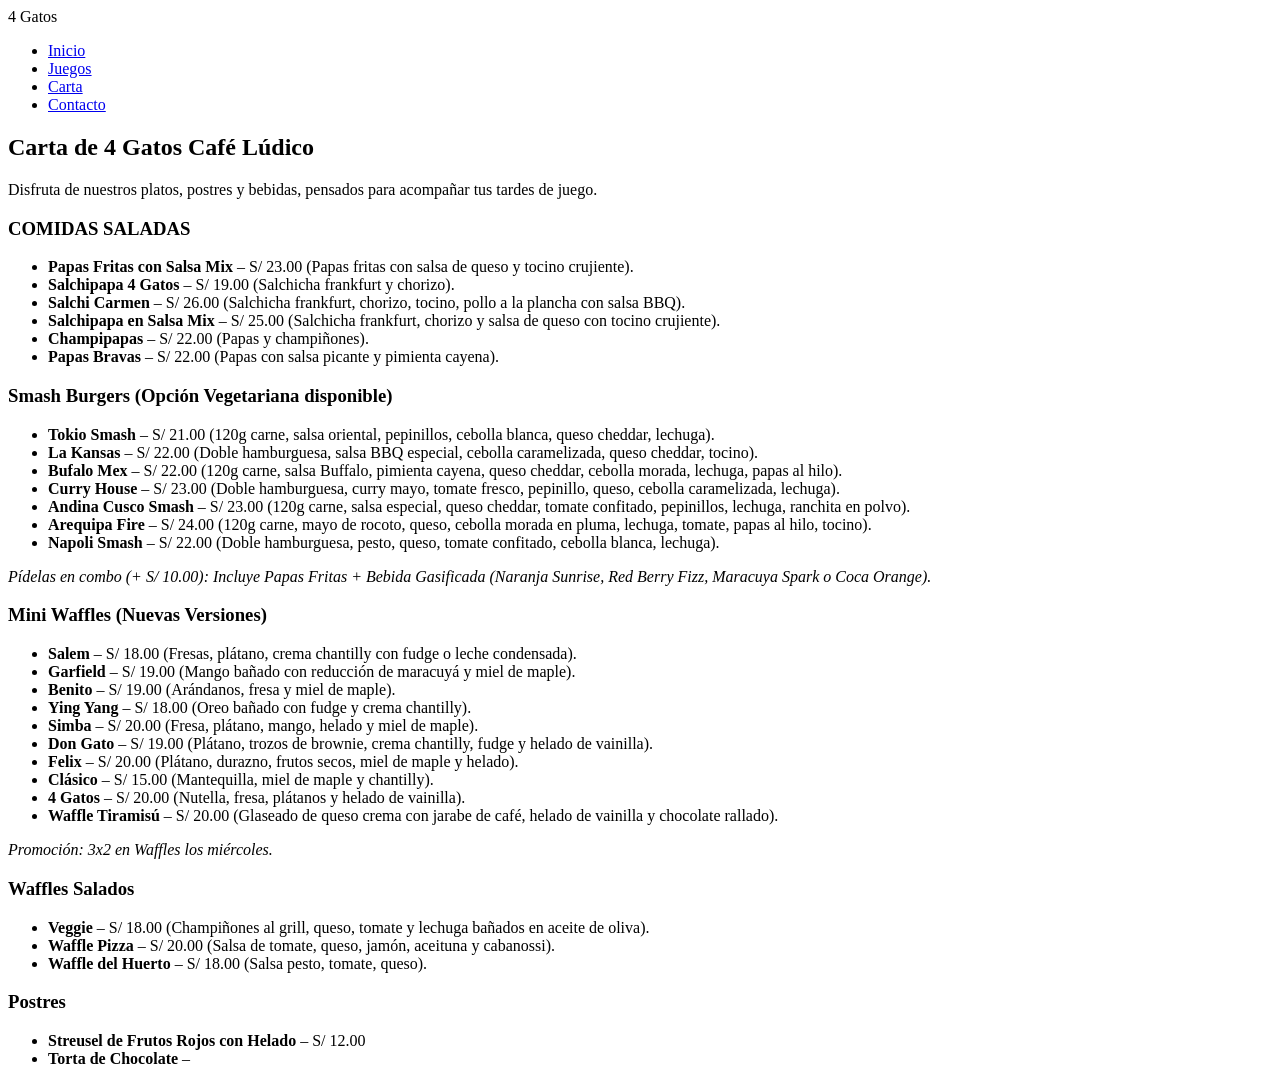
==== carta.html @ 0717402f "Create carta.html for 4 Gatos Café Lúdico menu Added a new HTML file for the menu of 4 Gatos Café Lú" ====
<!DOCTYPE html>
<html lang="es">
<head>
  <meta charset="UTF-8" />
  <meta name="viewport" content="width=device-width, initial-scale=1.0" />
  <title>Carta - 4 Gatos Café Lúdico</title>
  <link rel="stylesheet" href="css/styles.css" />
</head>
<body>
  <!-- Navbar -->
  <nav class="navbar">
    <div class="nav-logo">4 Gatos</div>
    <ul class="nav-links">
      <li><a href="index.html">Inicio</a></li>
      <li><a href="juegos.html">Juegos</a></li>
      <li class="active"><a href="carta.html">Carta</a></li>
      <li><a href="contacto.html">Contacto</a></li>
    </ul>
  </nav>

  <main class="main">
    <section class="section">
      <h2>Carta de 4 Gatos Café Lúdico</h2>
      <p>Disfruta de nuestros platos, postres y bebidas, pensados para acompañar tus tardes de juego.</p>

      <h3>COMIDAS SALADAS</h3>
      <ul>
        <li><strong>Papas Fritas con Salsa Mix</strong> – S/ 23.00 (Papas fritas con salsa de queso y tocino crujiente).</li>
        <li><strong>Salchipapa 4 Gatos</strong> – S/ 19.00 (Salchicha frankfurt y chorizo).</li>
        <li><strong>Salchi Carmen</strong> – S/ 26.00 (Salchicha frankfurt, chorizo, tocino, pollo a la plancha con salsa BBQ).</li>
        <li><strong>Salchipapa en Salsa Mix</strong> – S/ 25.00 (Salchicha frankfurt, chorizo y salsa de queso con tocino crujiente).</li>
        <li><strong>Champipapas</strong> – S/ 22.00 (Papas y champiñones).</li>
        <li><strong>Papas Bravas</strong> – S/ 22.00 (Papas con salsa picante y pimienta cayena).</li>
      </ul>

      <h3>Smash Burgers (Opción Vegetariana disponible)</h3>
      <ul>
        <li><strong>Tokio Smash</strong> – S/ 21.00 (120g carne, salsa oriental, pepinillos, cebolla blanca, queso cheddar, lechuga).</li>
        <li><strong>La Kansas</strong> – S/ 22.00 (Doble hamburguesa, salsa BBQ especial, cebolla caramelizada, queso cheddar, tocino).</li>
        <li><strong>Bufalo Mex</strong> – S/ 22.00 (120g carne, salsa Buffalo, pimienta cayena, queso cheddar, cebolla morada, lechuga, papas al hilo).</li>
        <li><strong>Curry House</strong> – S/ 23.00 (Doble hamburguesa, curry mayo, tomate fresco, pepinillo, queso, cebolla caramelizada, lechuga).</li>
        <li><strong>Andina Cusco Smash</strong> – S/ 23.00 (120g carne, salsa especial, queso cheddar, tomate confitado, pepinillos, lechuga, ranchita en polvo).</li>
        <li><strong>Arequipa Fire</strong> – S/ 24.00 (120g carne, mayo de rocoto, queso, cebolla morada en pluma, lechuga, tomate, papas al hilo, tocino).</li>
        <li><strong>Napoli Smash</strong> – S/ 22.00 (Doble hamburguesa, pesto, queso, tomate confitado, cebolla blanca, lechuga).</li>
      </ul>
      <p><em>Pídelas en combo (+ S/ 10.00): Incluye Papas Fritas + Bebida Gasificada (Naranja Sunrise, Red Berry Fizz, Maracuya Spark o Coca Orange).</em></p>

      <h3>Mini Waffles (Nuevas Versiones)</h3>
      <ul>
        <li><strong>Salem</strong> – S/ 18.00 (Fresas, plátano, crema chantilly con fudge o leche condensada).</li>
        <li><strong>Garfield</strong> – S/ 19.00 (Mango bañado con reducción de maracuyá y miel de maple).</li>
        <li><strong>Benito</strong> – S/ 19.00 (Arándanos, fresa y miel de maple).</li>
        <li><strong>Ying Yang</strong> – S/ 18.00 (Oreo bañado con fudge y crema chantilly).</li>
        <li><strong>Simba</strong> – S/ 20.00 (Fresa, plátano, mango, helado y miel de maple).</li>
        <li><strong>Don Gato</strong> – S/ 19.00 (Plátano, trozos de brownie, crema chantilly, fudge y helado de vainilla).</li>
        <li><strong>Felix</strong> – S/ 20.00 (Plátano, durazno, frutos secos, miel de maple y helado).</li>
        <li><strong>Clásico</strong> – S/ 15.00 (Mantequilla, miel de maple y chantilly).</li>
        <li><strong>4 Gatos</strong> – S/ 20.00 (Nutella, fresa, plátanos y helado de vainilla).</li>
        <li><strong>Waffle Tiramisú</strong> – S/ 20.00 (Glaseado de queso crema con jarabe de café, helado de vainilla y chocolate rallado).</li>
      </ul>
      <p><em>Promoción: 3x2 en Waffles los miércoles.</em></p>

      <h3>Waffles Salados</h3>
      <ul>
        <li><strong>Veggie</strong> – S/ 18.00 (Champiñones al grill, queso, tomate y lechuga bañados en aceite de oliva).</li>
        <li><strong>Waffle Pizza</strong> – S/ 20.00 (Salsa de tomate, queso, jamón, aceituna y cabanossi).</li>
        <li><strong>Waffle del Huerto</strong> – S/ 18.00 (Salsa pesto, tomate, queso).</li>
      </ul>

      <h3>Postres</h3>
      <ul>
        <li><strong>Streusel de Frutos Rojos con Helado</strong> – S/ 12.00</li>
        <li><strong>Torta de Chocolate</strong> –
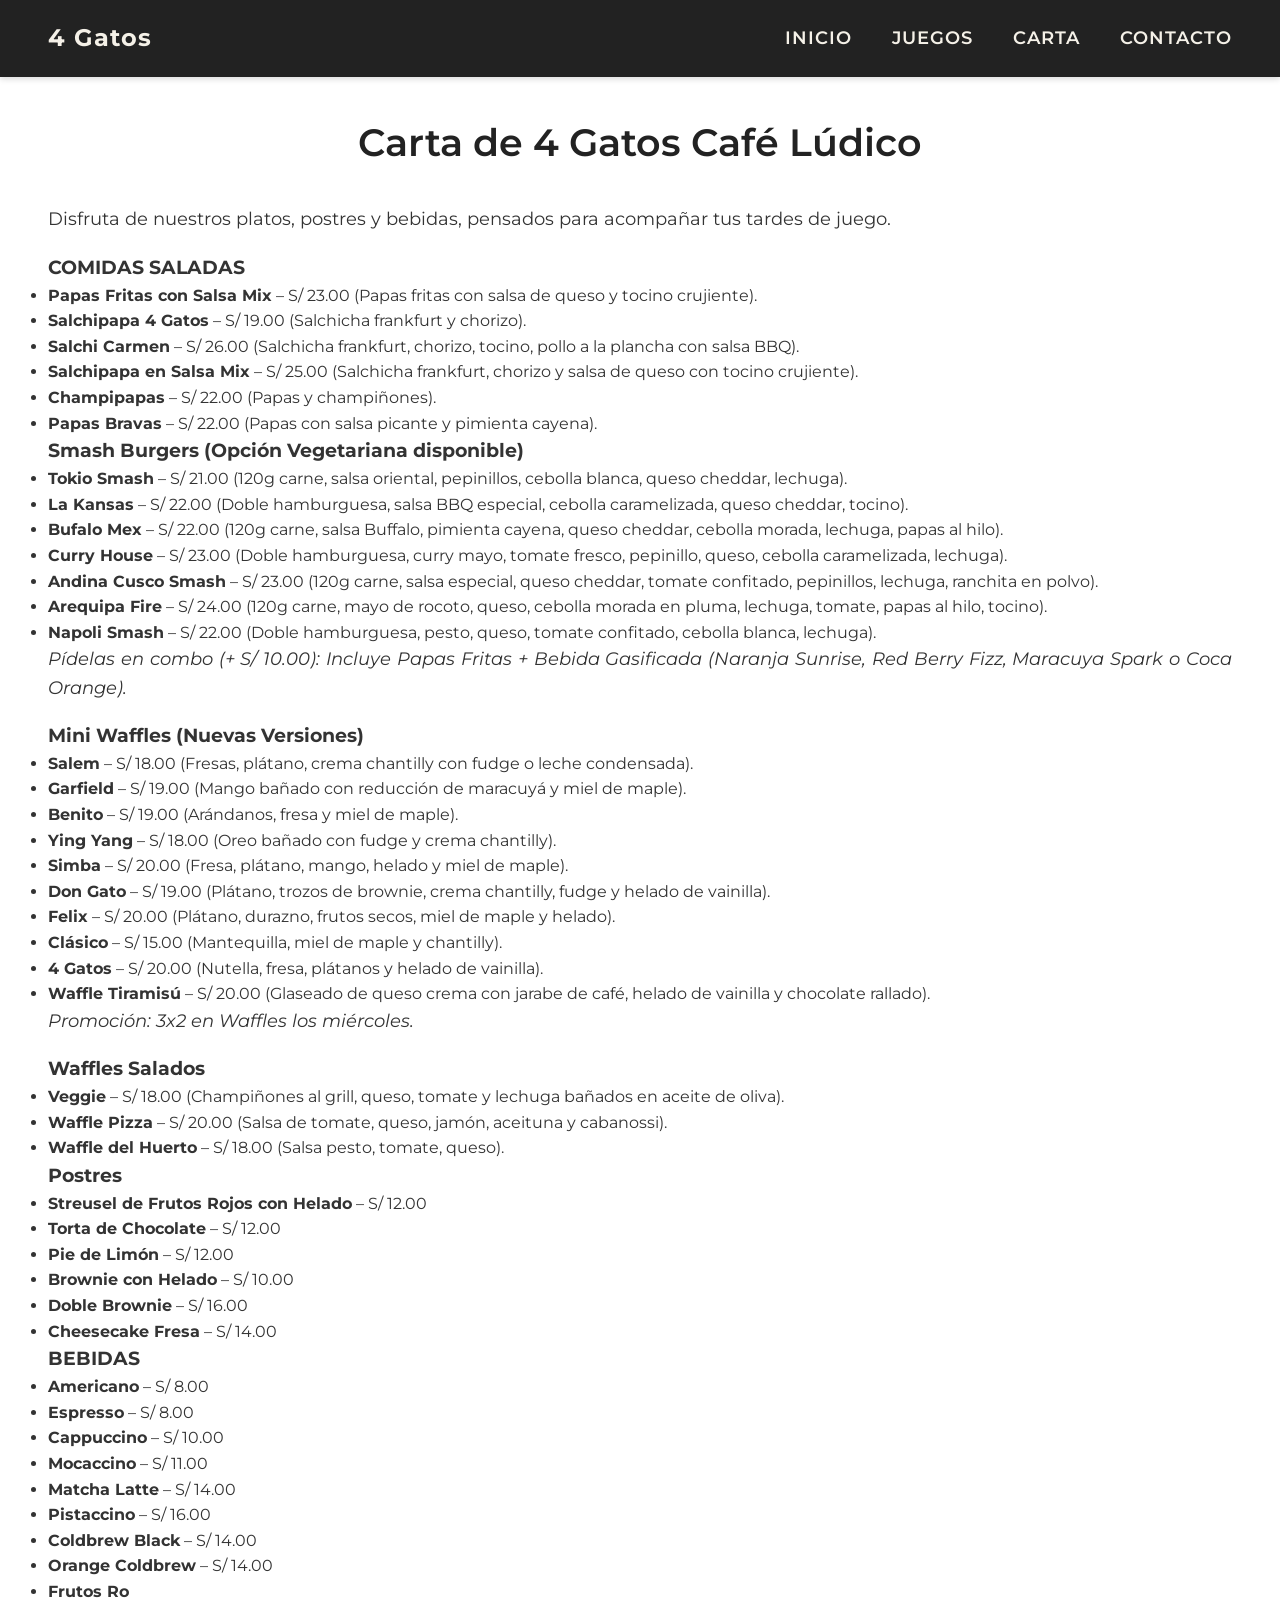
==== commit 423e7436: "Add Google Fonts and update menu items" ====
--- a/carta.html
+++ b/carta.html
@@ -5,6 +5,7 @@
   <meta name="viewport" content="width=device-width, initial-scale=1.0" />
   <title>Carta - 4 Gatos Café Lúdico</title>
   <link rel="stylesheet" href="css/styles.css" />
+  <link href="https://fonts.googleapis.com/css2?family=Montserrat:wght@400;600;700&display=swap" rel="stylesheet">
 </head>
 <body>
   <!-- Navbar -->
@@ -18,56 +19,73 @@
     </ul>
   </nav>
 
-  <main class="main">
-    <section class="section">
-      <h2>Carta de 4 Gatos Café Lúdico</h2>
-      <p>Disfruta de nuestros platos, postres y bebidas, pensados para acompañar tus tardes de juego.</p>
+  <section class="section">
+    <h2>Carta de 4 Gatos Café Lúdico</h2>
+    <p>Disfruta de nuestros platos, postres y bebidas, pensados para acompañar tus tardes de juego.</p>
 
-      <h3>COMIDAS SALADAS</h3>
-      <ul>
-        <li><strong>Papas Fritas con Salsa Mix</strong> – S/ 23.00 (Papas fritas con salsa de queso y tocino crujiente).</li>
-        <li><strong>Salchipapa 4 Gatos</strong> – S/ 19.00 (Salchicha frankfurt y chorizo).</li>
-        <li><strong>Salchi Carmen</strong> – S/ 26.00 (Salchicha frankfurt, chorizo, tocino, pollo a la plancha con salsa BBQ).</li>
-        <li><strong>Salchipapa en Salsa Mix</strong> – S/ 25.00 (Salchicha frankfurt, chorizo y salsa de queso con tocino crujiente).</li>
-        <li><strong>Champipapas</strong> – S/ 22.00 (Papas y champiñones).</li>
-        <li><strong>Papas Bravas</strong> – S/ 22.00 (Papas con salsa picante y pimienta cayena).</li>
-      </ul>
+    <h3>COMIDAS SALADAS</h3>
+    <ul>
+      <li><strong>Papas Fritas con Salsa Mix</strong> – S/ 23.00 (Papas fritas con salsa de queso y tocino crujiente).</li>
+      <li><strong>Salchipapa 4 Gatos</strong> – S/ 19.00 (Salchicha frankfurt y chorizo).</li>
+      <li><strong>Salchi Carmen</strong> – S/ 26.00 (Salchicha frankfurt, chorizo, tocino, pollo a la plancha con salsa BBQ).</li>
+      <li><strong>Salchipapa en Salsa Mix</strong> – S/ 25.00 (Salchicha frankfurt, chorizo y salsa de queso con tocino crujiente).</li>
+      <li><strong>Champipapas</strong> – S/ 22.00 (Papas y champiñones).</li>
+      <li><strong>Papas Bravas</strong> – S/ 22.00 (Papas con salsa picante y pimienta cayena).</li>
+    </ul>
 
-      <h3>Smash Burgers (Opción Vegetariana disponible)</h3>
-      <ul>
-        <li><strong>Tokio Smash</strong> – S/ 21.00 (120g carne, salsa oriental, pepinillos, cebolla blanca, queso cheddar, lechuga).</li>
-        <li><strong>La Kansas</strong> – S/ 22.00 (Doble hamburguesa, salsa BBQ especial, cebolla caramelizada, queso cheddar, tocino).</li>
-        <li><strong>Bufalo Mex</strong> – S/ 22.00 (120g carne, salsa Buffalo, pimienta cayena, queso cheddar, cebolla morada, lechuga, papas al hilo).</li>
-        <li><strong>Curry House</strong> – S/ 23.00 (Doble hamburguesa, curry mayo, tomate fresco, pepinillo, queso, cebolla caramelizada, lechuga).</li>
-        <li><strong>Andina Cusco Smash</strong> – S/ 23.00 (120g carne, salsa especial, queso cheddar, tomate confitado, pepinillos, lechuga, ranchita en polvo).</li>
-        <li><strong>Arequipa Fire</strong> – S/ 24.00 (120g carne, mayo de rocoto, queso, cebolla morada en pluma, lechuga, tomate, papas al hilo, tocino).</li>
-        <li><strong>Napoli Smash</strong> – S/ 22.00 (Doble hamburguesa, pesto, queso, tomate confitado, cebolla blanca, lechuga).</li>
-      </ul>
-      <p><em>Pídelas en combo (+ S/ 10.00): Incluye Papas Fritas + Bebida Gasificada (Naranja Sunrise, Red Berry Fizz, Maracuya Spark o Coca Orange).</em></p>
+    <h3>Smash Burgers (Opción Vegetariana disponible)</h3>
+    <ul>
+      <li><strong>Tokio Smash</strong> – S/ 21.00 (120g carne, salsa oriental, pepinillos, cebolla blanca, queso cheddar, lechuga).</li>
+      <li><strong>La Kansas</strong> – S/ 22.00 (Doble hamburguesa, salsa BBQ especial, cebolla caramelizada, queso cheddar, tocino).</li>
+      <li><strong>Bufalo Mex</strong> – S/ 22.00 (120g carne, salsa Buffalo, pimienta cayena, queso cheddar, cebolla morada, lechuga, papas al hilo).</li>
+      <li><strong>Curry House</strong> – S/ 23.00 (Doble hamburguesa, curry mayo, tomate fresco, pepinillo, queso, cebolla caramelizada, lechuga).</li>
+      <li><strong>Andina Cusco Smash</strong> – S/ 23.00 (120g carne, salsa especial, queso cheddar, tomate confitado, pepinillos, lechuga, ranchita en polvo).</li>
+      <li><strong>Arequipa Fire</strong> – S/ 24.00 (120g carne, mayo de rocoto, queso, cebolla morada en pluma, lechuga, tomate, papas al hilo, tocino).</li>
+      <li><strong>Napoli Smash</strong> – S/ 22.00 (Doble hamburguesa, pesto, queso, tomate confitado, cebolla blanca, lechuga).</li>
+    </ul>
+    <p><em>Pídelas en combo (+ S/ 10.00): Incluye Papas Fritas + Bebida Gasificada (Naranja Sunrise, Red Berry Fizz, Maracuya Spark o Coca Orange).</em></p>
 
-      <h3>Mini Waffles (Nuevas Versiones)</h3>
-      <ul>
-        <li><strong>Salem</strong> – S/ 18.00 (Fresas, plátano, crema chantilly con fudge o leche condensada).</li>
-        <li><strong>Garfield</strong> – S/ 19.00 (Mango bañado con reducción de maracuyá y miel de maple).</li>
-        <li><strong>Benito</strong> – S/ 19.00 (Arándanos, fresa y miel de maple).</li>
-        <li><strong>Ying Yang</strong> – S/ 18.00 (Oreo bañado con fudge y crema chantilly).</li>
-        <li><strong>Simba</strong> – S/ 20.00 (Fresa, plátano, mango, helado y miel de maple).</li>
-        <li><strong>Don Gato</strong> – S/ 19.00 (Plátano, trozos de brownie, crema chantilly, fudge y helado de vainilla).</li>
-        <li><strong>Felix</strong> – S/ 20.00 (Plátano, durazno, frutos secos, miel de maple y helado).</li>
-        <li><strong>Clásico</strong> – S/ 15.00 (Mantequilla, miel de maple y chantilly).</li>
-        <li><strong>4 Gatos</strong> – S/ 20.00 (Nutella, fresa, plátanos y helado de vainilla).</li>
-        <li><strong>Waffle Tiramisú</strong> – S/ 20.00 (Glaseado de queso crema con jarabe de café, helado de vainilla y chocolate rallado).</li>
-      </ul>
-      <p><em>Promoción: 3x2 en Waffles los miércoles.</em></p>
+    <h3>Mini Waffles (Nuevas Versiones)</h3>
+    <ul>
+      <li><strong>Salem</strong> – S/ 18.00 (Fresas, plátano, crema chantilly con fudge o leche condensada).</li>
+      <li><strong>Garfield</strong> – S/ 19.00 (Mango bañado con reducción de maracuyá y miel de maple).</li>
+      <li><strong>Benito</strong> – S/ 19.00 (Arándanos, fresa y miel de maple).</li>
+      <li><strong>Ying Yang</strong> – S/ 18.00 (Oreo bañado con fudge y crema chantilly).</li>
+      <li><strong>Simba</strong> – S/ 20.00 (Fresa, plátano, mango, helado y miel de maple).</li>
+      <li><strong>Don Gato</strong> – S/ 19.00 (Plátano, trozos de brownie, crema chantilly, fudge y helado de vainilla).</li>
+      <li><strong>Felix</strong> – S/ 20.00 (Plátano, durazno, frutos secos, miel de maple y helado).</li>
+      <li><strong>Clásico</strong> – S/ 15.00 (Mantequilla, miel de maple y chantilly).</li>
+      <li><strong>4 Gatos</strong> – S/ 20.00 (Nutella, fresa, plátanos y helado de vainilla).</li>
+      <li><strong>Waffle Tiramisú</strong> – S/ 20.00 (Glaseado de queso crema con jarabe de café, helado de vainilla y chocolate rallado).</li>
+    </ul>
+    <p><em>Promoción: 3x2 en Waffles los miércoles.</em></p>
 
-      <h3>Waffles Salados</h3>
-      <ul>
-        <li><strong>Veggie</strong> – S/ 18.00 (Champiñones al grill, queso, tomate y lechuga bañados en aceite de oliva).</li>
-        <li><strong>Waffle Pizza</strong> – S/ 20.00 (Salsa de tomate, queso, jamón, aceituna y cabanossi).</li>
-        <li><strong>Waffle del Huerto</strong> – S/ 18.00 (Salsa pesto, tomate, queso).</li>
-      </ul>
+    <h3>Waffles Salados</h3>
+    <ul>
+      <li><strong>Veggie</strong> – S/ 18.00 (Champiñones al grill, queso, tomate y lechuga bañados en aceite de oliva).</li>
+      <li><strong>Waffle Pizza</strong> – S/ 20.00 (Salsa de tomate, queso, jamón, aceituna y cabanossi).</li>
+      <li><strong>Waffle del Huerto</strong> – S/ 18.00 (Salsa pesto, tomate, queso).</li>
+    </ul>
 
-      <h3>Postres</h3>
-      <ul>
-        <li><strong>Streusel de Frutos Rojos con Helado</strong> – S/ 12.00</li>
-        <li><strong>Torta de Chocolate</strong> –
+    <h3>Postres</h3>
+    <ul>
+      <li><strong>Streusel de Frutos Rojos con Helado</strong> – S/ 12.00</li>
+      <li><strong>Torta de Chocolate</strong> – S/ 12.00</li>
+      <li><strong>Pie de Limón</strong> – S/ 12.00</li>
+      <li><strong>Brownie con Helado</strong> – S/ 10.00</li>
+      <li><strong>Doble Brownie</strong> – S/ 16.00</li>
+      <li><strong>Cheesecake Fresa</strong> – S/ 14.00</li>
+    </ul>
+
+    <h3>BEBIDAS</h3>
+    <ul>
+      <li><strong>Americano</strong> – S/ 8.00</li>
+      <li><strong>Espresso</strong> – S/ 8.00</li>
+      <li><strong>Cappuccino</strong> – S/ 10.00</li>
+      <li><strong>Mocaccino</strong> – S/ 11.00</li>
+      <li><strong>Matcha Latte</strong> – S/ 14.00</li>
+      <li><strong>Pistaccino</strong> – S/ 16.00</li>
+      <li><strong>Coldbrew Black</strong> – S/ 14.00</li>
+      <li><strong>Orange Coldbrew</strong> – S/ 14.00</li>
+      <li><strong>Frutos Ro
+        
--- a/css/styles.css
+++ b/css/styles.css
@@ -0,0 +1,220 @@
+/* Reset básico */
+* {
+  margin: 0;
+  padding: 0;
+  box-sizing: border-box;
+}
+
+body {
+  background-color: #f5f1e8; /* beige elegante tipo Zara */
+  color: #333;
+  font-family: "Montserrat", -apple-system, BlinkMacSystemFont, "Segoe UI", sans-serif;
+  line-height: 1.6;
+}
+
+/* Navbar horizontal elegante */
+.navbar {
+  background-color: #222;
+  color: #fff;
+  padding: 1.2rem 3rem;
+  display: flex;
+  justify-content: space-between;
+  align-items: center;
+  position: fixed;
+  top: 0;
+  width: 100%;
+  z-index: 100;
+  box-shadow: 0 2px 6px rgba(0, 0, 0, 0.15);
+}
+
+.nav-logo {
+  font-size: 1.5rem;
+  font-weight: 700;
+  color: #f5f1e8;
+  letter-spacing: 1px;
+}
+
+.nav-links {
+  list-style: none;
+  display: flex;
+  gap: 2.5rem;
+}
+
+.nav-links a {
+  color: #f5f1e8;
+  text-decoration: none;
+  font-weight: 600;
+  text-transform: uppercase;
+  font-size: 1.1rem;
+  letter-spacing: 1px;
+  transition: all 0.3s ease;
+}
+
+.nav-links a:hover {
+  color: #fff;
+  text-shadow: 0 0 4px rgba(255, 255, 255, 0.4);
+}
+
+/* Hero Section */
+.hero {
+  background: linear-gradient(rgba(0, 0, 0, 0.7), rgba(0, 0, 0, 0.7)), url('https://images.unsplash.com/photo-1514933651103-005eec06c04b?q=80&fm=jpg&w=1200') center / cover no-repeat;
+  height: 100vh;
+  display: flex;
+  align-items: center;
+  justify-content: center;
+  color: white;
+  text-align: center;
+  padding: 2rem;
+}
+
+.hero-content h1 {
+  font-size: 3.4rem;
+  font-weight: 700;
+  margin-bottom: 0.6rem;
+  letter-spacing: 1px;
+}
+
+.hero-content p {
+  font-size: 1.3rem;
+  margin-bottom: 1.8rem;
+  max-width: 750px;
+  text-shadow: 0 1px 3px rgba(0, 0, 0, 0.4);
+}
+
+/* Botones hero */
+.hero-buttons {
+  display: flex;
+  gap: 1.2rem;
+  flex-wrap: wrap;
+  justify-content: center;
+}
+
+.btn {
+  display: inline-block;
+  padding: 1rem 2.2rem;
+  border-radius: 8px;
+  text-decoration: none;
+  text-align: center;
+  font-weight: 600;
+  cursor: pointer;
+  text-transform: uppercase;
+  letter-spacing: 1px;
+  font-size: 1rem;
+  transition: all 0.3s ease;
+}
+
+.btn-primary {
+  background-color: #8d6e63;
+  color: #f5f1e8;
+}
+
+.btn-primary:hover {
+  background-color: #6d4c41;
+  transform: translateY(-3px);
+  box-shadow: 0 8px 18px rgba(0, 0, 0, 0.25);
+}
+
+.btn-secondary {
+  background-color: transparent;
+  color: #f5f1e8;
+  border: 2px solid #f5f1e8;
+}
+
+.btn-secondary:hover {
+  background-color: #f5f1e8;
+  color: #333;
+  transform: translateY(-3px);
+}
+
+/* About Section */
+.section {
+  padding: 7rem 3rem;
+  background-color: #fff;
+}
+
+.section-inner {
+  max-width: 950px;
+  margin: 0 auto;
+}
+
+.section h2 {
+  font-size: 2.4rem;
+  margin-bottom: 2rem;
+  color: #222;
+  text-align: center;
+  font-weight: 600;
+}
+
+.section p {
+  font-size: 1.1rem;
+  margin-bottom: 1.2rem;
+  text-align: justify;
+}
+
+/* Footer */
+.footer {
+  background-color: #111;
+  color: #f5f1e8;
+  text-align: center;
+  padding: 1.8rem 1.5rem;
+  margin-top: 2.5rem;
+}
+
+.footer p {
+  margin-bottom: 0.4rem;
+  font-size: 0.95rem;
+}
+
+.footer a {
+  color: #f5f1e8;
+  text-decoration: none;
+  transition: all 0.3s ease;
+}
+
+.footer a:hover {
+  color: #fff;
+  text-shadow: 0 0 4px rgba(255, 255, 255, 0.5);
+}
+
+/* Responsive para móvil */
+@media (max-width: 768px) {
+  .navbar {
+    padding: 1rem 1.5rem;
+    flex-direction: row;
+    flex-wrap: wrap;
+  }
+
+  .nav-links {
+    gap: 1.2rem;
+    font-size: 0.95rem;
+  }
+
+  .nav-logo {
+    font-size: 1.3rem;
+  }
+
+  .hero {
+    height: 80vh;
+  }
+
+  .hero-content h1 {
+    font-size: 2.4rem;
+  }
+
+  .hero-content p {
+    font-size: 1.1rem;
+  }
+
+  .btn {
+    width: 100%;
+    max-width: 300px;
+  }
+
+  .section {
+    padding: 5rem 2rem;
+  }
+
+  .section h2 {
+    font-size: 1.9rem;
+  }
+}
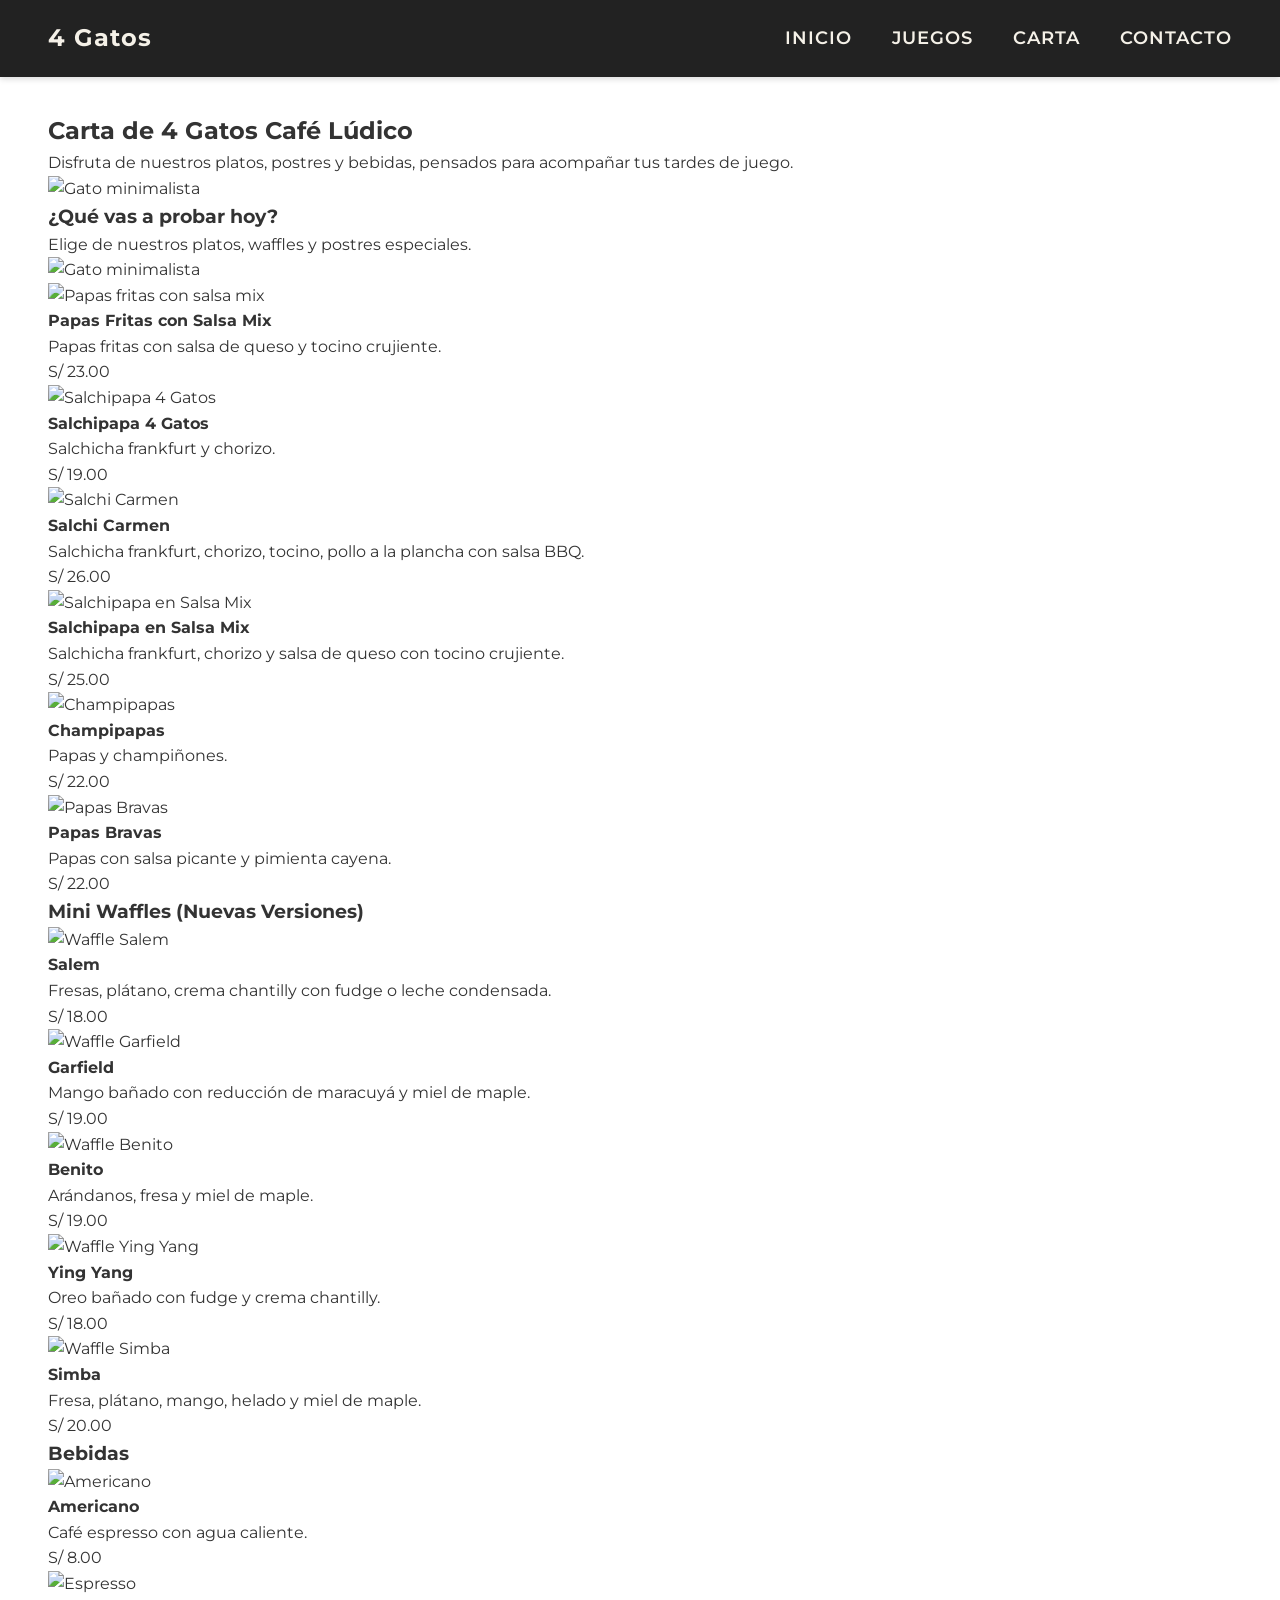
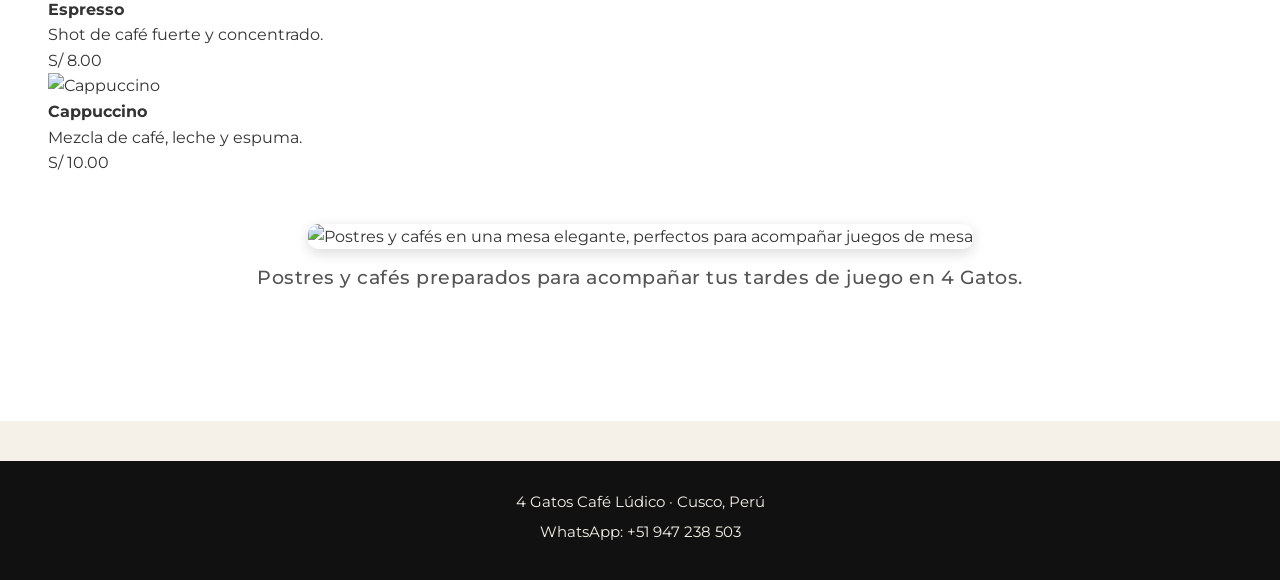
==== commit a3150cd9: "Add new sections for images and cards in carta.html" ====
--- a/carta.html
+++ b/carta.html
@@ -23,69 +23,133 @@
     <h2>Carta de 4 Gatos Café Lúdico</h2>
     <p>Disfruta de nuestros platos, postres y bebidas, pensados para acompañar tus tardes de juego.</p>
 
-    <h3>COMIDAS SALADAS</h3>
-    <ul>
-      <li><strong>Papas Fritas con Salsa Mix</strong> – S/ 23.00 (Papas fritas con salsa de queso y tocino crujiente).</li>
-      <li><strong>Salchipapa 4 Gatos</strong> – S/ 19.00 (Salchicha frankfurt y chorizo).</li>
-      <li><strong>Salchi Carmen</strong> – S/ 26.00 (Salchicha frankfurt, chorizo, tocino, pollo a la plancha con salsa BBQ).</li>
-      <li><strong>Salchipapa en Salsa Mix</strong> – S/ 25.00 (Salchicha frankfurt, chorizo y salsa de queso con tocino crujiente).</li>
-      <li><strong>Champipapas</strong> – S/ 22.00 (Papas y champiñones).</li>
-      <li><strong>Papas Bravas</strong> – S/ 22.00 (Papas con salsa picante y pimienta cayena).</li>
-    </ul>
+    <!-- Sección de imágenes de fondo minimalistas -->
+    <section class="cat-header">
+      <div class="cat-icon-left">
+        <img src="https://images.unsplash.com/photo-1518791841217-8f162f1e1131?q=80&w=100" alt="Gato minimalista" />
+      </div>
+      <div class="cat-title">
+        <h3>¿Qué vas a probar hoy?</h3>
+        <p>Elige de nuestros platos, waffles y postres especiales.</p>
+      </div>
+      <div class="cat-icon-right">
+        <img src="https://images.unsplash.com/photo-1518791841217-8f162f1e1131?q=80&w=100" alt="Gato minimalista" />
+      </div>
+    </section>
 
-    <h3>Smash Burgers (Opción Vegetariana disponible)</h3>
-    <ul>
-      <li><strong>Tokio Smash</strong> – S/ 21.00 (120g carne, salsa oriental, pepinillos, cebolla blanca, queso cheddar, lechuga).</li>
-      <li><strong>La Kansas</strong> – S/ 22.00 (Doble hamburguesa, salsa BBQ especial, cebolla caramelizada, queso cheddar, tocino).</li>
-      <li><strong>Bufalo Mex</strong> – S/ 22.00 (120g carne, salsa Buffalo, pimienta cayena, queso cheddar, cebolla morada, lechuga, papas al hilo).</li>
-      <li><strong>Curry House</strong> – S/ 23.00 (Doble hamburguesa, curry mayo, tomate fresco, pepinillo, queso, cebolla caramelizada, lechuga).</li>
-      <li><strong>Andina Cusco Smash</strong> – S/ 23.00 (120g carne, salsa especial, queso cheddar, tomate confitado, pepinillos, lechuga, ranchita en polvo).</li>
-      <li><strong>Arequipa Fire</strong> – S/ 24.00 (120g carne, mayo de rocoto, queso, cebolla morada en pluma, lechuga, tomate, papas al hilo, tocino).</li>
-      <li><strong>Napoli Smash</strong> – S/ 22.00 (Doble hamburguesa, pesto, queso, tomate confitado, cebolla blanca, lechuga).</li>
-    </ul>
-    <p><em>Pídelas en combo (+ S/ 10.00): Incluye Papas Fritas + Bebida Gasificada (Naranja Sunrise, Red Berry Fizz, Maracuya Spark o Coca Orange).</em></p>
+    <!-- Tarjetas de platos salados -->
+    <section class="card-section">
+      <div class="card" data-category="salados">
+        <img src="https://images.unsplash.com/photo-1514933651103-005eec06c04b?q=80&w=400" alt="Papas fritas con salsa mix" />
+        <h4>Papas Fritas con Salsa Mix</h4>
+        <p>Papas fritas con salsa de queso y tocino crujiente.</p>
+        <p class="price">S/ 23.00</p>
+      </div>
+      <div class="card" data-category="salados">
+        <img src="https://images.unsplash.com/photo-1514933651103-005eec06c04b?q=80&w=400" alt="Salchipapa 4 Gatos" />
+        <h4>Salchipapa 4 Gatos</h4>
+        <p>Salchicha frankfurt y chorizo.</p>
+        <p class="price">S/ 19.00</p>
+      </div>
+      <div class="card" data-category="salados">
+        <img src="https://images.unsplash.com/photo-1514933651103-005eec06c04b?q=80&w=400" alt="Salchi Carmen" />
+        <h4>Salchi Carmen</h4>
+        <p>Salchicha frankfurt, chorizo, tocino, pollo a la plancha con salsa BBQ.</p>
+        <p class="price">S/ 26.00</p>
+      </div>
+      <div class="card" data-category="salados">
+        <img src="https://images.unsplash.com/photo-1514933651103-005eec06c04b?q=80&w=400" alt="Salchipapa en Salsa Mix" />
+        <h4>Salchipapa en Salsa Mix</h4>
+        <p>Salchicha frankfurt, chorizo y salsa de queso con tocino crujiente.</p>
+        <p class="price">S/ 25.00</p>
+      </div>
+      <div class="card" data-category="salados">
+        <img src="https://images.unsplash.com/photo-1514933651103-005eec06c04b?q=80&w=400" alt="Champipapas" />
+        <h4>Champipapas</h4>
+        <p>Papas y champiñones.</p>
+        <p class="price">S/ 22.00</p>
+      </div>
+      <div class="card" data-category="salados">
+        <img src="https://images.unsplash.com/photo-1514933651103-005eec06c04b?q=80&w=400" alt="Papas Bravas" />
+        <h4>Papas Bravas</h4>
+        <p>Papas con salsa picante y pimienta cayena.</p>
+        <p class="price">S/ 22.00</p>
+      </div>
+    </section>
 
-    <h3>Mini Waffles (Nuevas Versiones)</h3>
-    <ul>
-      <li><strong>Salem</strong> – S/ 18.00 (Fresas, plátano, crema chantilly con fudge o leche condensada).</li>
-      <li><strong>Garfield</strong> – S/ 19.00 (Mango bañado con reducción de maracuyá y miel de maple).</li>
-      <li><strong>Benito</strong> – S/ 19.00 (Arándanos, fresa y miel de maple).</li>
-      <li><strong>Ying Yang</strong> – S/ 18.00 (Oreo bañado con fudge y crema chantilly).</li>
-      <li><strong>Simba</strong> – S/ 20.00 (Fresa, plátano, mango, helado y miel de maple).</li>
-      <li><strong>Don Gato</strong> – S/ 19.00 (Plátano, trozos de brownie, crema chantilly, fudge y helado de vainilla).</li>
-      <li><strong>Felix</strong> – S/ 20.00 (Plátano, durazno, frutos secos, miel de maple y helado).</li>
-      <li><strong>Clásico</strong> – S/ 15.00 (Mantequilla, miel de maple y chantilly).</li>
-      <li><strong>4 Gatos</strong> – S/ 20.00 (Nutella, fresa, plátanos y helado de vainilla).</li>
-      <li><strong>Waffle Tiramisú</strong> – S/ 20.00 (Glaseado de queso crema con jarabe de café, helado de vainilla y chocolate rallado).</li>
-    </ul>
-    <p><em>Promoción: 3x2 en Waffles los miércoles.</em></p>
+    <!-- Tarjetas de waffles -->
+    <section class="card-section">
+      <h3>Mini Waffles (Nuevas Versiones)</h3>
+      <div class="card" data-category="waffles">
+        <img src="https://images.unsplash.com/photo-1514933651103-005eec06c04b?q=80&w=400" alt="Waffle Salem" />
+        <h4>Salem</h4>
+        <p>Fresas, plátano, crema chantilly con fudge o leche condensada.</p>
+        <p class="price">S/ 18.00</p>
+      </div>
+      <div class="card" data-category="waffles">
+        <img src="https://images.unsplash.com/photo-1514933651103-005eec06c04b?q=80&w=400" alt="Waffle Garfield" />
+        <h4>Garfield</h4>
+        <p>Mango bañado con reducción de maracuyá y miel de maple.</p>
+        <p class="price">S/ 19.00</p>
+      </div>
+      <div class="card" data-category="waffles">
+        <img src="https://images.unsplash.com/photo-1514933651103-005eec06c04b?q=80&w=400" alt="Waffle Benito" />
+        <h4>Benito</h4>
+        <p>Arándanos, fresa y miel de maple.</p>
+        <p class="price">S/ 19.00</p>
+      </div>
+      <div class="card" data-category="waffles">
+        <img src="https://images.unsplash.com/photo-1514933651103-005eec06c04b?q=80&w=400" alt="Waffle Ying Yang" />
+        <h4>Ying Yang</h4>
+        <p>Oreo bañado con fudge y crema chantilly.</p>
+        <p class="price">S/ 18.00</p>
+      </div>
+      <div class="card" data-category="waffles">
+        <img src="https://images.unsplash.com/photo-1514933651103-005eec06c04b?q=80&w=400" alt="Waffle Simba" />
+        <h4>Simba</h4>
+        <p>Fresa, plátano, mango, helado y miel de maple.</p>
+        <p class="price">S/ 20.00</p>
+      </div>
+    </section>
 
-    <h3>Waffles Salados</h3>
-    <ul>
-      <li><strong>Veggie</strong> – S/ 18.00 (Champiñones al grill, queso, tomate y lechuga bañados en aceite de oliva).</li>
-      <li><strong>Waffle Pizza</strong> – S/ 20.00 (Salsa de tomate, queso, jamón, aceituna y cabanossi).</li>
-      <li><strong>Waffle del Huerto</strong> – S/ 18.00 (Salsa pesto, tomate, queso).</li>
-    </ul>
+    <!-- Tarjetas de bebidas -->
+    <section class="card-section">
+      <h3>Bebidas</h3>
+      <div class="card" data-category="bebidas">
+        <img src="https://images.unsplash.com/photo-1514933651103-005eec06c04b?q=80&w=400" alt="Americano" />
+        <h4>Americano</h4>
+        <p>Café espresso con agua caliente.</p>
+        <p class="price">S/ 8.00</p>
+      </div>
+      <div class="card" data-category="bebidas">
+        <img src="https://images.unsplash.com/photo-1514933651103-005eec06c04b?q=80&w=400" alt="Espresso" />
+        <h4>Espresso</h4>
+        <p>Shot de café fuerte y concentrado.</p>
+        <p class="price">S/ 8.00</p>
+      </div>
+      <div class="card" data-category="bebidas">
+        <img src="https://images.unsplash.com/photo-1514933651103-005eec06c04b?q=80&w=400" alt="Cappuccino" />
+        <h4>Cappuccino</h4>
+        <p>Mezcla de café, leche y espuma.</p>
+        <p class="price">S/ 10.00</p>
+      </div>
+    </section>
 
-    <h3>Postres</h3>
-    <ul>
-      <li><strong>Streusel de Frutos Rojos con Helado</strong> – S/ 12.00</li>
-      <li><strong>Torta de Chocolate</strong> – S/ 12.00</li>
-      <li><strong>Pie de Limón</strong> – S/ 12.00</li>
-      <li><strong>Brownie con Helado</strong> – S/ 10.00</li>
-      <li><strong>Doble Brownie</strong> – S/ 16.00</li>
-      <li><strong>Cheesecake Fresa</strong> – S/ 14.00</li>
-    </ul>
+    <!-- Imagen de fondo de postres -->
+    <section class="section-image">
+      <img src="https://images.unsplash.com/photo-1511512578047-dfb367046420?q=80&w=1200" alt="Postres y cafés en una mesa elegante, perfectos para acompañar juegos de mesa" />
+      <p class="image-caption">
+        Postres y cafés preparados para acompañar tus tardes de juego en 4 Gatos.
+      </p>
+    </section>
+  </section>
 
-    <h3>BEBIDAS</h3>
-    <ul>
-      <li><strong>Americano</strong> – S/ 8.00</li>
-      <li><strong>Espresso</strong> – S/ 8.00</li>
-      <li><strong>Cappuccino</strong> – S/ 10.00</li>
-      <li><strong>Mocaccino</strong> – S/ 11.00</li>
-      <li><strong>Matcha Latte</strong> – S/ 14.00</li>
-      <li><strong>Pistaccino</strong> – S/ 16.00</li>
-      <li><strong>Coldbrew Black</strong> – S/ 14.00</li>
-      <li><strong>Orange Coldbrew</strong> – S/ 14.00</li>
-      <li><strong>Frutos Ro
-        
+  <!-- Footer -->
+  <footer class="footer">
+    <p>4 Gatos Café Lúdico · Cusco, Perú</p>
+    <p>
+      <a href="https://api.whatsapp.com/send?phone=51947238503" target="_blank">WhatsApp: +51 947 238 503</a>
+    </p>
+  </footer>
+</body>
+</html>
--- a/css/styles.css
+++ b/css/styles.css
@@ -6,16 +6,16 @@
 }
 
 body {
-  background-color: #f5f1e8; /* beige elegante tipo Zara */
+  background-color: #f5f1e8;
   color: #333;
   font-family: "Montserrat", -apple-system, BlinkMacSystemFont, "Segoe UI", sans-serif;
   line-height: 1.6;
 }
 
-/* Navbar horizontal elegante */
+/* Navbar elegante */
 .navbar {
   background-color: #222;
-  color: #fff;
+  color: #f5f1e8;
   padding: 1.2rem 3rem;
   display: flex;
   justify-content: space-between;
@@ -57,7 +57,7 @@
 
 /* Hero Section */
 .hero {
-  background: linear-gradient(rgba(0, 0, 0, 0.7), rgba(0, 0, 0, 0.7)), url('https://images.unsplash.com/photo-1514933651103-005eec06c04b?q=80&fm=jpg&w=1200') center / cover no-repeat;
+  background: linear-gradient(rgba(0, 0, 0, 0.7), rgba(0, 0, 0, 0.7)), url('https://images.unsplash.com/photo-1514933651103-005eec06c04b?q=80&w=1200') center / cover no-repeat;
   height: 100vh;
   display: flex;
   align-items: center;
@@ -81,7 +81,6 @@
   text-shadow: 0 1px 3px rgba(0, 0, 0, 0.4);
 }
 
-/* Botones hero */
 .hero-buttons {
   display: flex;
   gap: 1.2rem;
@@ -89,6 +88,7 @@
   justify-content: center;
 }
 
+/* Botones hero */
 .btn {
   display: inline-block;
   padding: 1rem 2.2rem;
@@ -126,18 +126,27 @@
   transform: translateY(-3px);
 }
 
-/* About Section */
+/* About Section con gatos laterales */
 .section {
-  padding: 7rem 3rem;
+  padding: 7rem 3rem 4rem;
   background-color: #fff;
 }
 
+.about-container {
+  display: flex;
+  align-items: flex-start;
+  justify-content: center;
+  gap: 2rem;
+  max-width: 1200px;
+  margin: 0 auto;
+}
+
 .section-inner {
-  max-width: 950px;
-  margin: 0 auto;
-}
-
-.section h2 {
+  flex: 1;
+  max-width: 700px;
+}
+
+.section-inner h2 {
   font-size: 2.4rem;
   margin-bottom: 2rem;
   color: #222;
@@ -145,12 +154,51 @@
   font-weight: 600;
 }
 
-.section p {
+.section-inner p {
   font-size: 1.1rem;
   margin-bottom: 1.2rem;
   text-align: justify;
 }
 
+/* Gatos laterales */
+.section-cat {
+  flex-shrink: 0;
+  display: flex;
+  align-items: center;
+  justify-content: center;
+}
+
+.section-cat img {
+  width: 100px;
+  height: 100px;
+  border-radius: 50%;
+  background-color: #f5f1e8;
+  padding: 0.5rem;
+  box-shadow: 0 4px 8px rgba(0, 0, 0, 0.1);
+}
+
+/* Imagen de la cafetería centrada */
+.section-image {
+  text-align: center;
+  margin: 3rem 0 4rem;
+}
+
+.section-image img {
+  max-width: 100%;
+  height: auto;
+  border-radius: 10px;
+  box-shadow: 0 4px 14px rgba(0, 0, 0, 0.15);
+}
+
+/* Título profesional debajo de la imagen */
+.image-caption {
+  font-size: 1.2rem;
+  color: #555;
+  margin-top: 0.8rem;
+  font-weight: 500;
+  letter-spacing: 0.5px;
+}
+
 /* Footer */
 .footer {
   background-color: #111;
@@ -178,23 +226,15 @@
 
 /* Responsive para móvil */
 @media (max-width: 768px) {
-  .navbar {
-    padding: 1rem 1.5rem;
-    flex-direction: row;
-    flex-wrap: wrap;
-  }
-
-  .nav-links {
-    gap: 1.2rem;
-    font-size: 0.95rem;
-  }
-
-  .nav-logo {
-    font-size: 1.3rem;
-  }
-
-  .hero {
-    height: 80vh;
+  .about-container {
+    flex-direction: column;
+    align-items: center;
+    gap: 1.5rem;
+  }
+
+  .section-cat img {
+    width: 60px;
+    height: 60px;
   }
 
   .hero-content h1 {
@@ -204,17 +244,4 @@
   .hero-content p {
     font-size: 1.1rem;
   }
-
-  .btn {
-    width: 100%;
-    max-width: 300px;
-  }
-
-  .section {
-    padding: 5rem 2rem;
-  }
-
-  .section h2 {
-    font-size: 1.9rem;
-  }
-}
+}
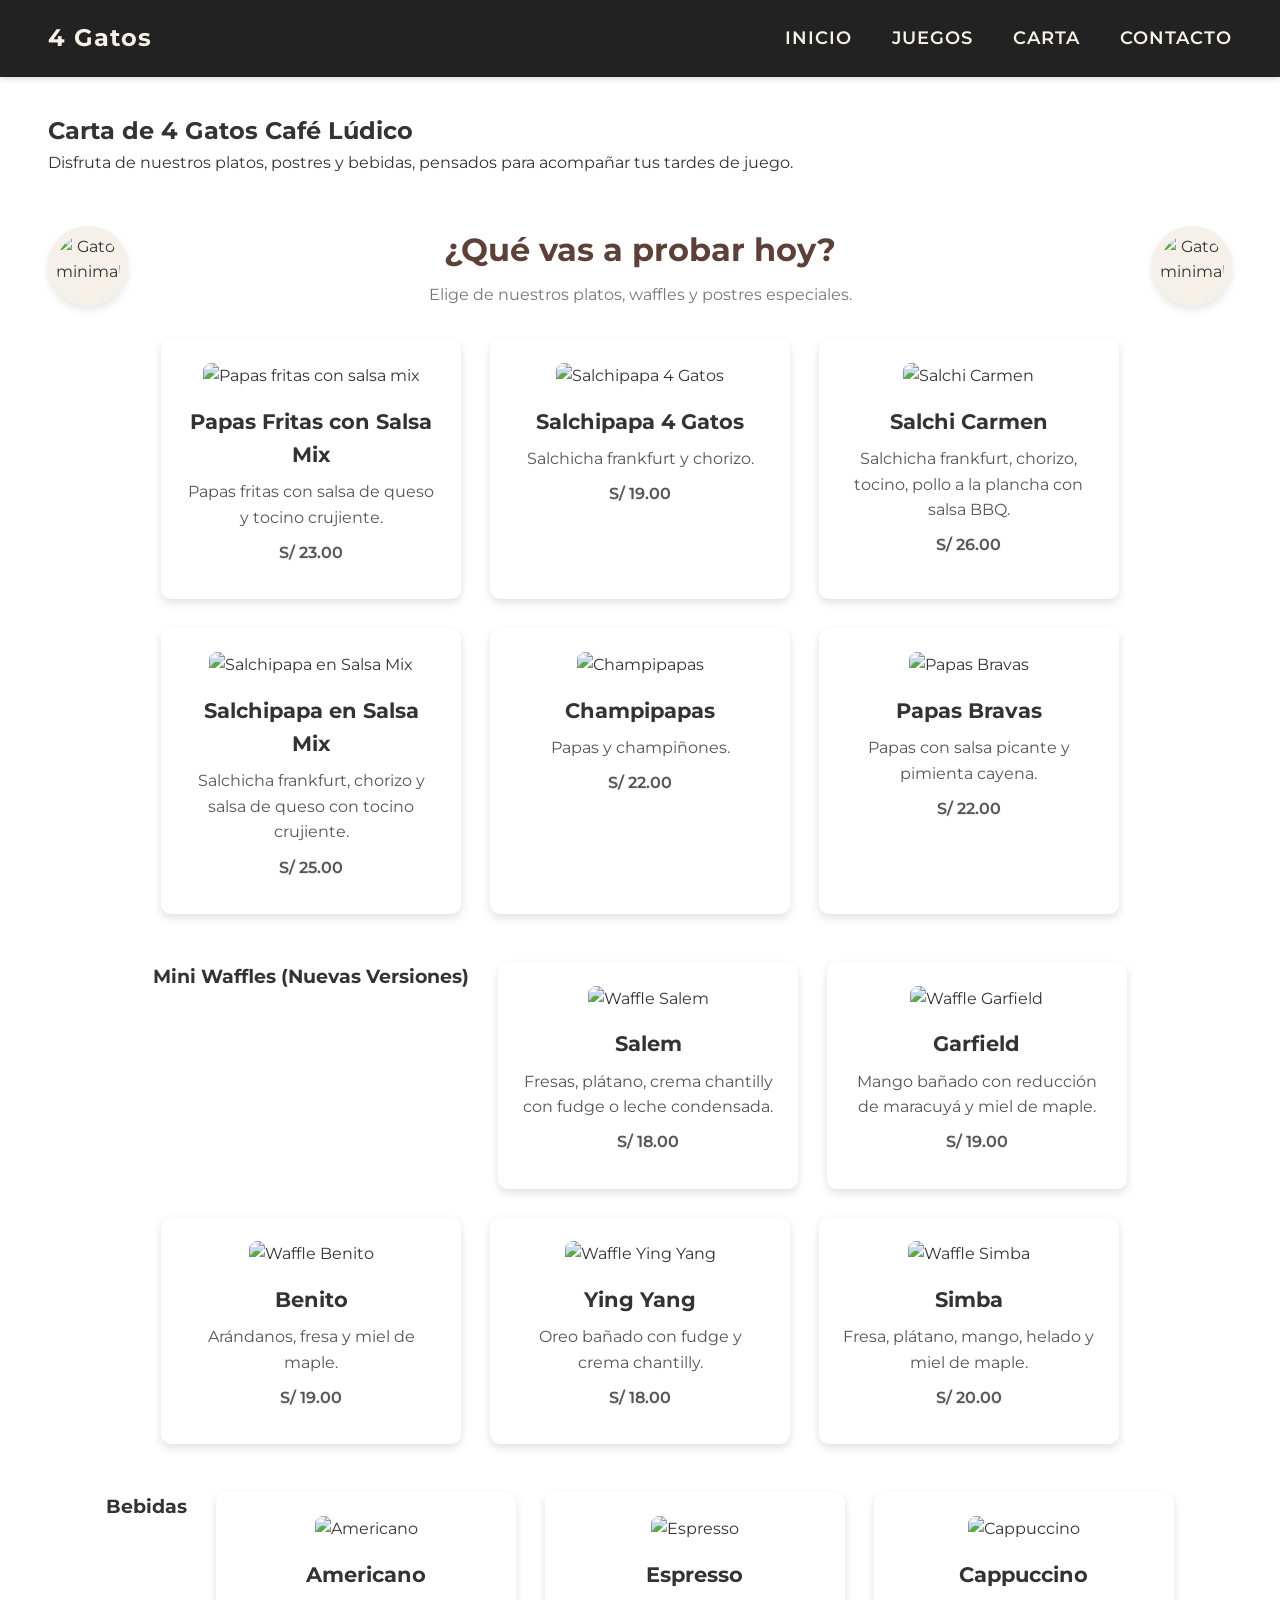
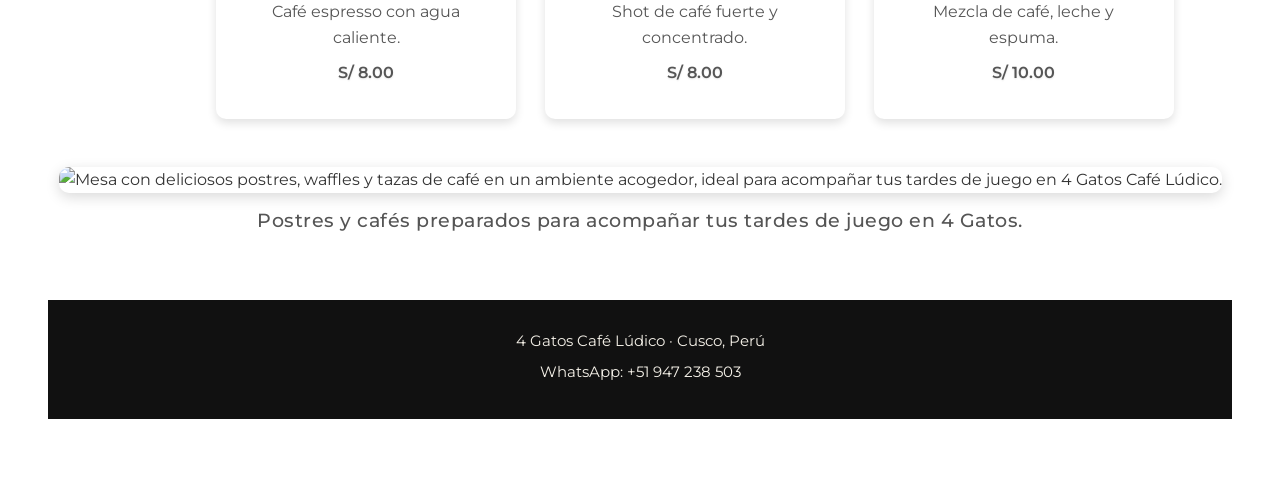
==== commit 166881d7: "Replace dessert image section with card image section" ====
--- a/carta.html
+++ b/carta.html
@@ -135,15 +135,14 @@
       </div>
     </section>
 
-    <!-- Imagen de fondo de postres -->
-    <section class="section-image">
-      <img src="https://images.unsplash.com/photo-1511512578047-dfb367046420?q=80&w=1200" alt="Postres y cafés en una mesa elegante, perfectos para acompañar juegos de mesa" />
-      <p class="image-caption">
-        Postres y cafés preparados para acompañar tus tardes de juego en 4 Gatos.
-      </p>
-    </section>
-  </section>
-
+    <!-- Imagen de fondo de cartas -->
+<section class="section-image">
+  <img src="https://static.wixstatic.com/media/3463b4_38d49e08203c496bb5b8d62a00e7cebc~mv2.png/v1/fill/w_1901,h_511,al_c,q_90,usm_0.66_1.00_0.01,enc_avif,quality_auto/3463b4_38d49e08203c496bb5b8d62a00e7cebc~mv2.png" alt="Mesa con deliciosos postres, waffles y tazas de café en un ambiente acogedor, ideal para acompañar tus tardes de juego en 4 Gatos Café Lúdico." />
+  <p class="image-caption">
+    Postres y cafés preparados para acompañar tus tardes de juego en 4 Gatos.
+  </p>
+</section>
+    
   <!-- Footer -->
   <footer class="footer">
     <p>4 Gatos Café Lúdico · Cusco, Perú</p>
--- a/css/styles.css
+++ b/css/styles.css
@@ -12,7 +12,7 @@
   line-height: 1.6;
 }
 
-/* Navbar elegante */
+/* Navbar elegante horizontal */
 .navbar {
   background-color: #222;
   color: #f5f1e8;
@@ -190,13 +190,119 @@
   box-shadow: 0 4px 14px rgba(0, 0, 0, 0.15);
 }
 
-/* Título profesional debajo de la imagen */
 .image-caption {
   font-size: 1.2rem;
   color: #555;
   margin-top: 0.8rem;
   font-weight: 500;
   letter-spacing: 0.5px;
+}
+
+/* Juegos: imagen de mesa de juegos centrada */
+.games-image {
+  text-align: center;
+  margin: 2rem 0 3rem;
+}
+
+.games-image img {
+  max-width: 100%;
+  height: auto;
+  border-radius: 10px;
+  box-shadow: 0 4px 14px rgba(0, 0, 0, 0.15);
+}
+
+/* Carta - sección de categorías y tarjetas */
+.cat-header {
+  display: flex;
+  align-items: center;
+  justify-content: center;
+  gap: 1.5rem;
+  margin: 3rem 0 2rem;
+  text-align: center;
+}
+
+.cat-title {
+  flex: 1;
+}
+
+.cat-title h3 {
+  font-size: 2rem;
+  margin-bottom: 0.4rem;
+  color: #5d4037;
+}
+
+.cat-title p {
+  font-size: 1rem;
+  color: #777;
+}
+
+.cat-icon-left,
+.cat-icon-right {
+  display: flex;
+  align-items: center;
+  justify-content: center;
+}
+
+.cat-icon-left img,
+.cat-icon-right img {
+  width: 80px;
+  height: 80px;
+  border-radius: 50%;
+  background-color: #f5f1e8;
+  padding: 0.5rem;
+  box-shadow: 0 4px 8px rgba(0, 0, 0, 0.1);
+}
+
+/* Sección de tarjetas */
+.card-section {
+  display: flex;
+  flex-wrap: wrap;
+  gap: 1.8rem;
+  justify-content: center;
+  margin: 2rem 0 3rem;
+}
+
+.card {
+  background-color: #fff;
+  border-radius: 10px;
+  box-shadow: 0 4px 10px rgba(0, 0, 0, 0.12);
+  padding: 1.5rem;
+  width: 300px;
+  text-align: center;
+  transition: transform 0.3s ease, box-shadow 0.3s ease;
+  cursor: pointer;
+}
+
+.card:hover {
+  transform: translateY(-10px);
+  box-shadow: 0 8px 20px rgba(0, 0, 0, 0.18);
+}
+
+.card img {
+  width: 100%;
+  height: 180px;
+  object-fit: cover;
+  border-radius: 8px;
+  margin-bottom: 1rem;
+}
+
+.card h4 {
+  font-size: 1.3rem;
+  margin-bottom: 0.5rem;
+  color: #333;
+}
+
+.card p {
+  font-size: 1rem;
+  color: #555;
+  margin-bottom: 0.6rem;
+}
+
+.price {
+  font-size: 1.4rem;
+  color: #8d6e63;
+  font-weight: 600;
+  text-shadow: 0 1px 2px rgba(0, 0, 0, 0.1);
 }
 
 /* Footer */
